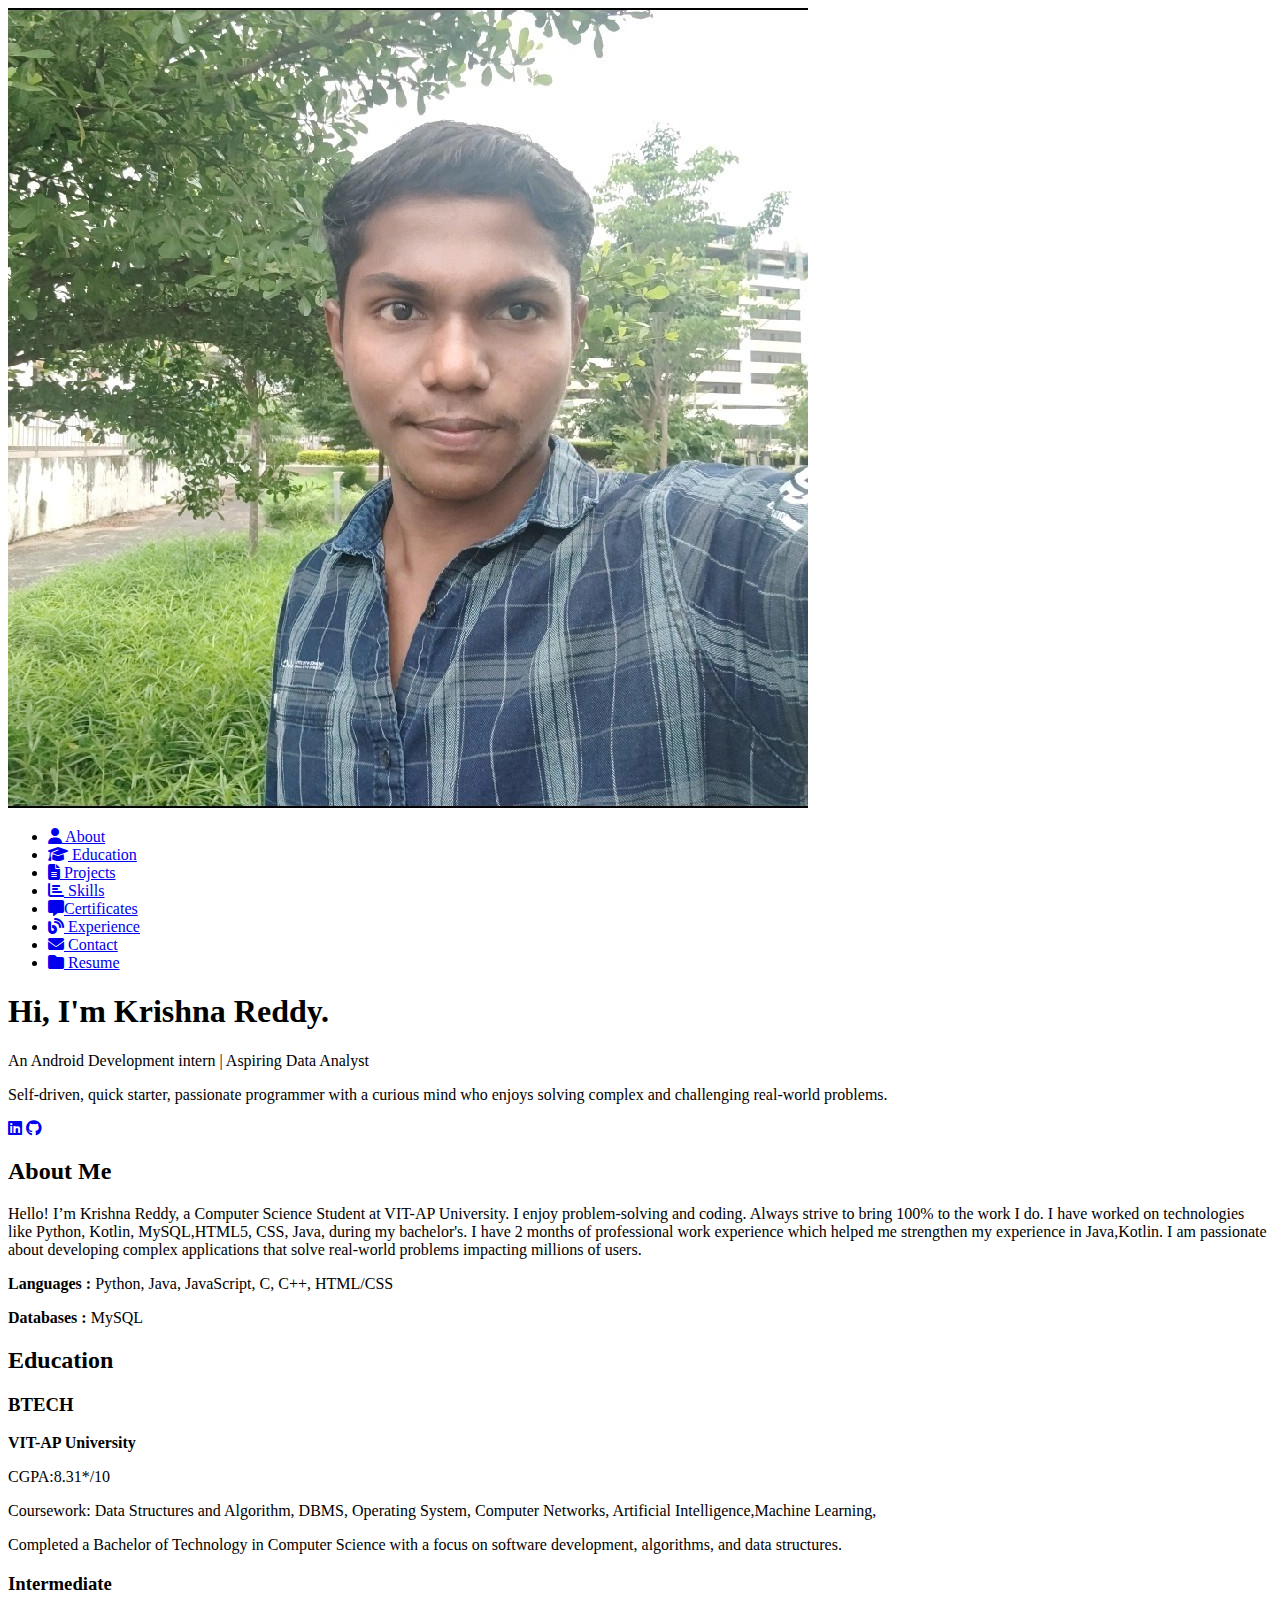
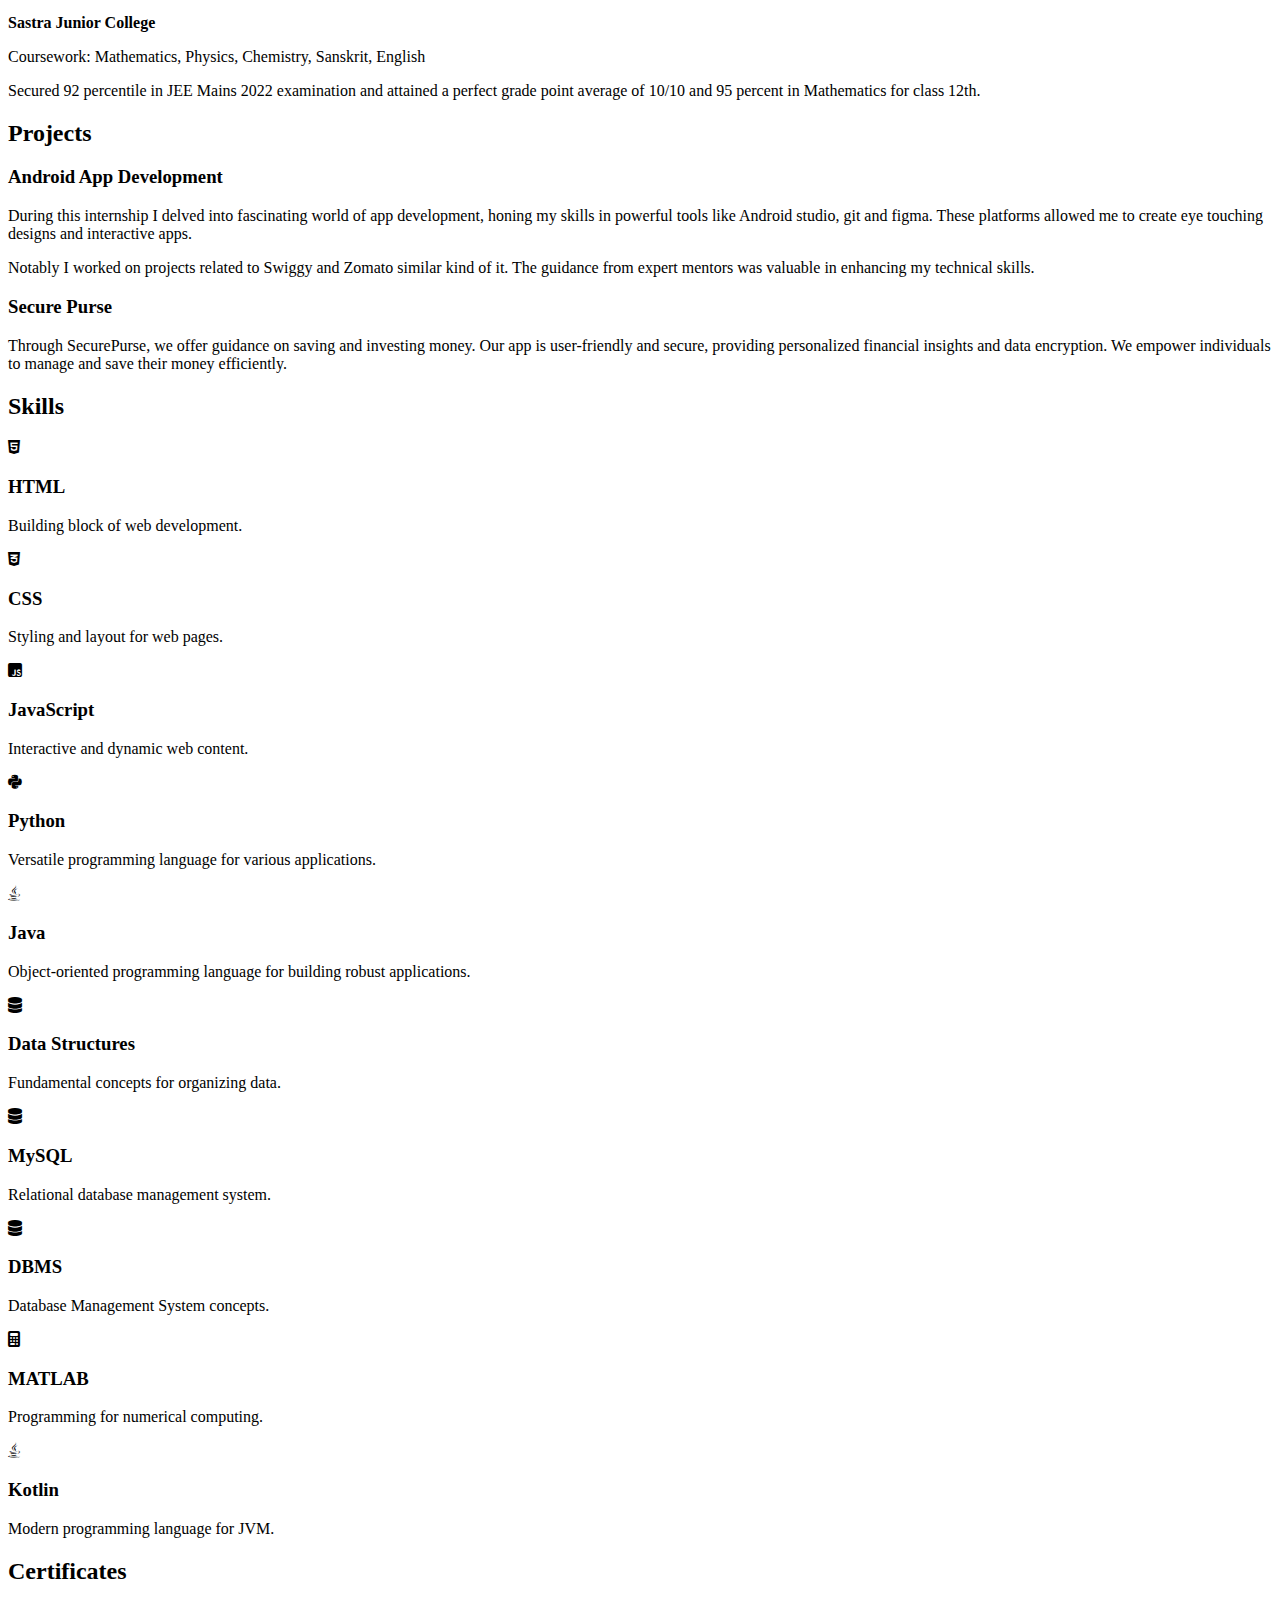
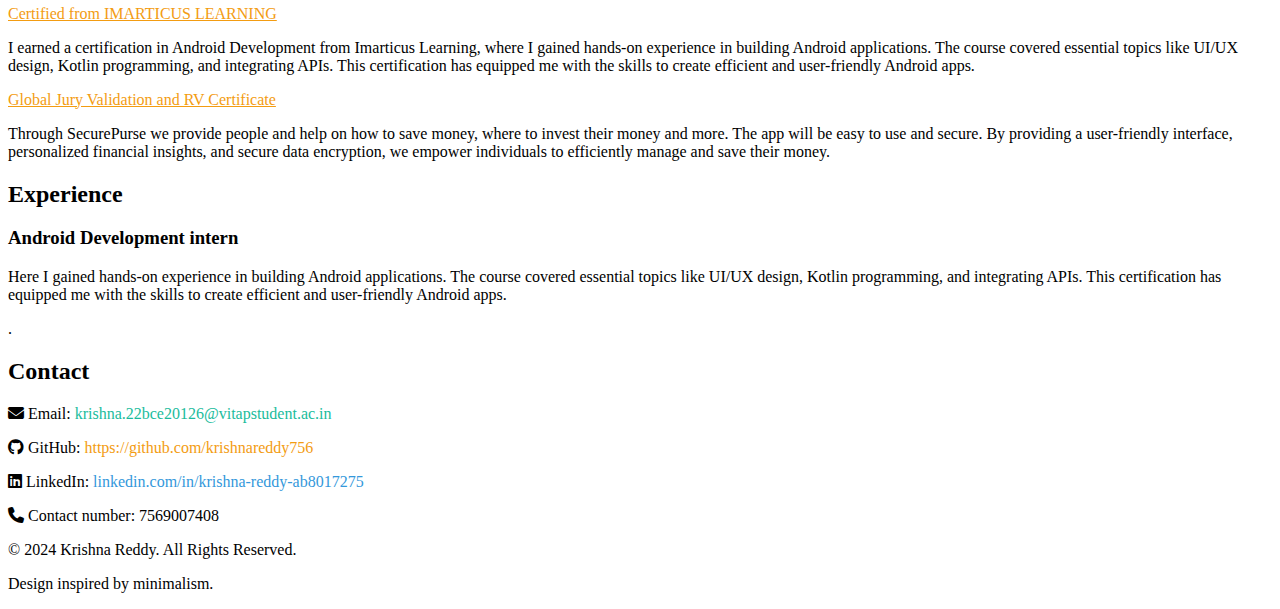
==== index.html @ da583fd1 "Add files via upload" ====
<!DOCTYPE html>
<html lang="en">
<head>
    <meta charset="UTF-8">
    <meta name="viewport" content="width=device-width, initial-scale=1.0">
    <title>Krishna Reddy | Portfolio</title>
    <link rel="stylesheet" href="style.css">
    <link rel="stylesheet" href="https://cdnjs.cloudflare.com/ajax/libs/font-awesome/6.1.1/css/all.min.css">
</head>
<body>
    <div class="container">
        <aside class="sidebar">
            <div class="profile-pic">
                <img src="linkdein-profile.jpeg" alt="Profile Picture">
            </div>
            <nav class="menu">
                <ul>
                    <li><a href="#about"><i class="fa fa-user"></i> About</a></li>
                    <li><a href="#education"><i class="fa fa-graduation-cap"></i> Education</a></li>
                    <li><a href="#projects"><i class="fa fa-file-alt"></i> Projects</a></li>
                    <li><a href="#skills"><i class="fa fa-chart-bar"></i> Skills</a></li>
                    <li><a href="#testimonials"><i class="fa fa-comment-alt"></i>Certificates</a></li>
                    <li><a href="#blog"><i class="fa fa-blog"></i> Experience</a></li>
                    <li><a href="#contact"><i class="fa fa-envelope"></i> Contact</a></li>
                    <li><a href="https://drive.google.com/file/d/1MyDfy15ZZpJtMFH5PMStWhqrhEvtL_nS/view?usp=sharing"><i class="fa fa-folder"></i> Resume</a></li>
                </ul>
            </nav>
        </aside>
        <main class="content">
            <section class="intro">
                <h1>Hi, I'm <span>Krishna Reddy.</span></h1>
                <p>An <span class="dynamic-text">Android Development intern | Aspiring Data Analyst</span></p>
                <p>Self-driven, quick starter, passionate programmer with a curious mind who enjoys solving complex and challenging real-world problems.</p>
                <div class="social-links">
                    <a href="https://www.linkedin.com/in/krishna-reddy-ab8017275/" class="social-icon"><i class="fab fa-linkedin"></i></a>
                    <a href="https://github.com/krishnareddy756" class="social-icon"><i class="fab fa-github"></i></a>
                </div>
            </section>

            <section id="about">
                <h2>About Me</h2>
                <p>Hello! I’m Krishna Reddy, a Computer Science Student at VIT-AP University. 
                I enjoy problem-solving and coding. Always strive to bring 100% to the work I do.
                I have worked on technologies like Python, Kotlin, MySQL,HTML5, CSS, Java, during my bachelor's.
                I have 2 months of professional work experience which helped me strengthen my experience in Java,Kotlin.
                I am passionate about developing complex applications that solve real-world problems impacting millions of users.</p>
                <p><b>Languages :</b> Python, Java, JavaScript, C, C++, HTML/CSS</p>
                <p><b>Databases :</b> MySQL</p>
            </section>

            <section id="education">
                <h2>Education</h2>
                <div class="education">
                    <div>
                        <h3>BTECH</h3>
                        <p><strong>VIT-AP University</strong></p>
                        <p>CGPA:8.31*/10</p>
                        <P>Coursework: Data Structures and Algorithm, DBMS, Operating System, Computer Networks, Artificial Intelligence,Machine Learning,  </P>
                        <p>Completed a Bachelor of Technology in Computer Science with a focus on software development,
                        algorithms, and data structures.</p>
                    </div>
                    <div>
                        <h3>Intermediate</h3>
                        <p><strong>Sastra Junior College</strong></p>
                        <p>Coursework: Mathematics, Physics, Chemistry, Sanskrit, English</p>
                        <p>Secured 92 percentile in JEE Mains 2022 examination and attained a perfect grade point average of 10/10 and 95 percent in Mathematics for class 12th.</p>
                    </div>
                </div>
            </section>

            <section id="projects">
                <h2>Projects</h2>
                <div class="projects">
                    <div>
                        <h3>Android App Development</h3>
                        <p>During this internship I delved into fascinating world of app development,
                             honing my skills in powerful tools like Android studio, git and figma. 
                            These platforms allowed me to create eye touching designs and interactive apps.</p>
                        <p>Notably I worked on projects related to Swiggy and Zomato similar kind of it.
                             The guidance from expert mentors was valuable in enhancing my technical skills.</p>    
                    </div>
                    <div>
                        <h3>Secure Purse</h3>
                        <p>Through SecurePurse, we offer guidance on saving and investing money. 
                            Our app is user-friendly and secure, providing personalized financial insights and data encryption.
                             We empower individuals to manage and save their money efficiently.
                        </p>
                    </div>
                </div>
            </section>

            <section id="skills">
                <h2>Skills</h2>
                <div class="skills">
                    <div>
                        <i class="fab fa-html5"></i>
                        <h3>HTML</h3>
                        <p>Building block of web development.</p>
                    </div>
                    <div>
                        <i class="fab fa-css3-alt"></i>
                        <h3>CSS</h3>
                        <p>Styling and layout for web pages.</p>
                    </div>
                    <div>
                        <i class="fab fa-js-square"></i>
                        <h3>JavaScript</h3>
                        <p>Interactive and dynamic web content.</p>
                    </div>
                    <div>
                        <i class="fab fa-python"></i>
                        <h3>Python</h3>
                        <p>Versatile programming language for various applications.</p>
                    </div>
                    <div>
                        <i class="fab fa-java"></i>
                        <h3>Java</h3>
                        <p>Object-oriented programming language for building robust applications.</p>
                    </div>
                    <div>
                        <i class="fas fa-database"></i>
                        <h3>Data Structures</h3>
                        <p>Fundamental concepts for organizing data.</p>
                    </div>
                    <div>
                        <i class="fas fa-database"></i>
                        <h3>MySQL</h3>
                        <p>Relational database management system.</p>
                    </div>
                    <div>
                        <i class="fas fa-database"></i>
                        <h3>DBMS</h3>
                        <p>Database Management System concepts.</p>
                    </div>
                    <div>
                        <i class="fas fa-calculator"></i>
                        <h3>MATLAB</h3>
                        <p>Programming for numerical computing.</p>
                    </div>
                    <div>
                        <i class="fab fa-java"></i>
                        <h3>Kotlin</h3>
                        <p>Modern programming language for JVM.</p>
                    </div>
                </div>
            </section>

            <section id="testimonials">
                <h2>Certificates</h2>
                <div class="testimonials">
                    <div>
                        <p style="color: #f39c12;">
                            <a href="https://drive.google.com/file/d/1goVG228KFqn1umAoJahUMxCtFzSa_h8v/view?usp=sharing" style="color: #f39c12;">Certified from IMARTICUS LEARNING</a>
                        </p>
                    </div>
                    <div>   
                        <p>I earned a certification in Android Development from Imarticus Learning, 
                            where I gained hands-on experience in building Android applications. 
                            The course covered essential topics like UI/UX design, Kotlin programming, and integrating APIs.
                             This certification has equipped me with the skills to create efficient and user-friendly Android apps.</p>
                             
                    </div>
                    <div>
                        <p style="color: #f39c12;">
                            <a href="https://drive.google.com/file/d/1hQ1w5ec7TVxA5-mJ6fL3r8m9FiZ0_SIP/view?usp=sharing" style="color: #f39c12;">Global Jury Validation and RV Certificate</a>
                        </p>

                        <p>Through SecurePurse we provide people and help on how to save money, where to invest their money and more.
                             The app will be easy to use and secure. By providing a user-friendly interface, personalized financial insights,
                             and secure data encryption, we empower individuals to efficiently manage and save their money.</p>
                    </div>
                </div>
            </section>

            <section id="blog">
                <h2>Experience</h2>
                <div class="blog">
                    <div>
                        <h3>Android Development intern</h3>
                        <p> Here I gained hands-on experience in building Android applications. 
                            The course covered essential topics like UI/UX design, Kotlin programming, and integrating APIs.
                             This certification has equipped me with the skills to create efficient and user-friendly Android apps.</p>
                             .</p>
                    </div>
                </div>
            </section>

            <section id="contact">
                <h2>Contact</h2>
                <p><i class="fas fa-envelope"></i> Email: 
                    <a href="mailto:krishna.22bce20126@vitapstudent.ac.in" 
                       style="text-decoration: none; color: #1abc9c;">krishna.22bce20126@vitapstudent.ac.in</a></p>
                    
                 <p><i class="fab fa-github"></i> GitHub: 
                    <a href="https://github.com/krishnareddy756" 
                       style="text-decoration: none; color: #f39c12;">https://github.com/krishnareddy756</a></p>
                    
                 <p><i class="fab fa-linkedin"></i> LinkedIn: 
                    <a href="https://www.linkedin.com/in/krishna-reddy-ab8017275/" target="_blank" 
                       style="text-decoration: none; color: #3498db;">linkedin.com/in/krishna-reddy-ab8017275</a></p>
                    
                 <p><i class="fas fa-phone"></i> Contact number: 7569007408</p>
                 

            </section>

            <footer>
                <p>&copy; 2024 Krishna Reddy. All Rights Reserved.</p>
                <p>Design inspired by minimalism.</p>
            </footer>
        </main>
    </div>
    <script src="script.js"></script>
</body>
</html>
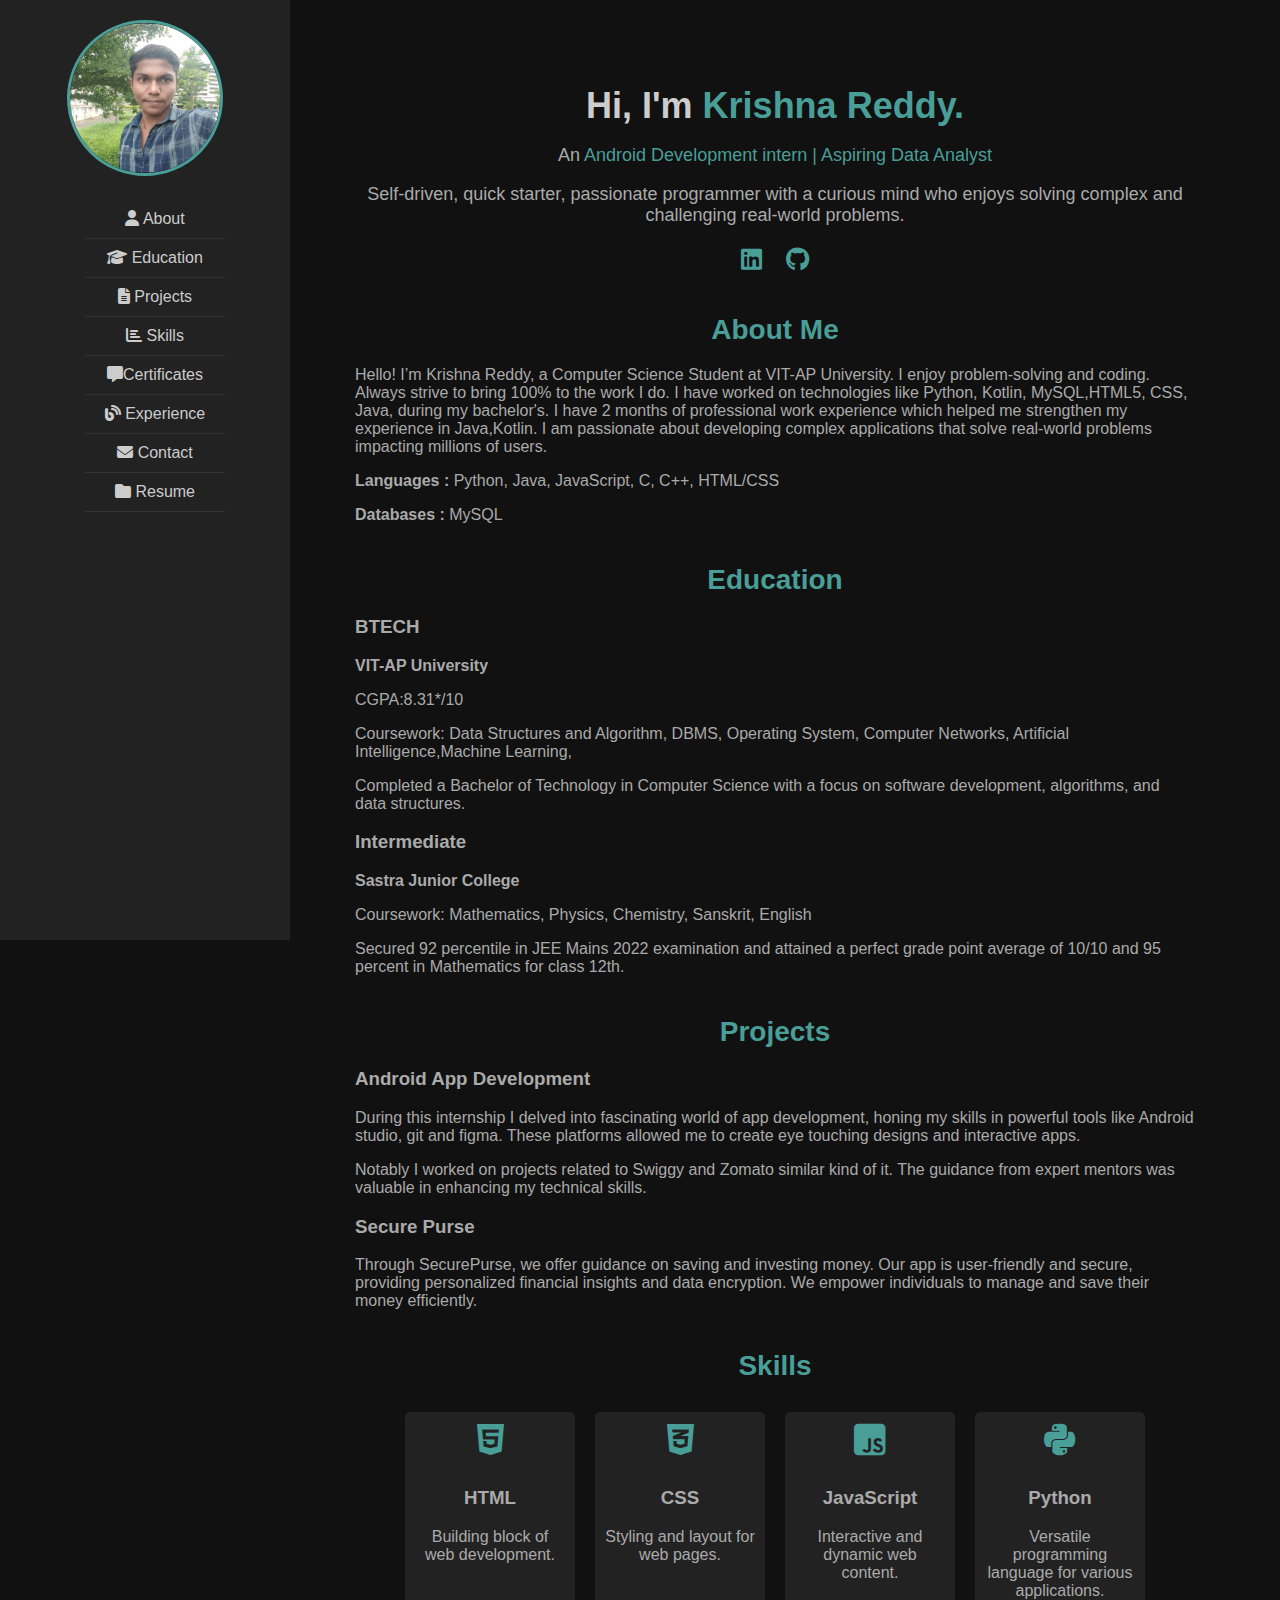
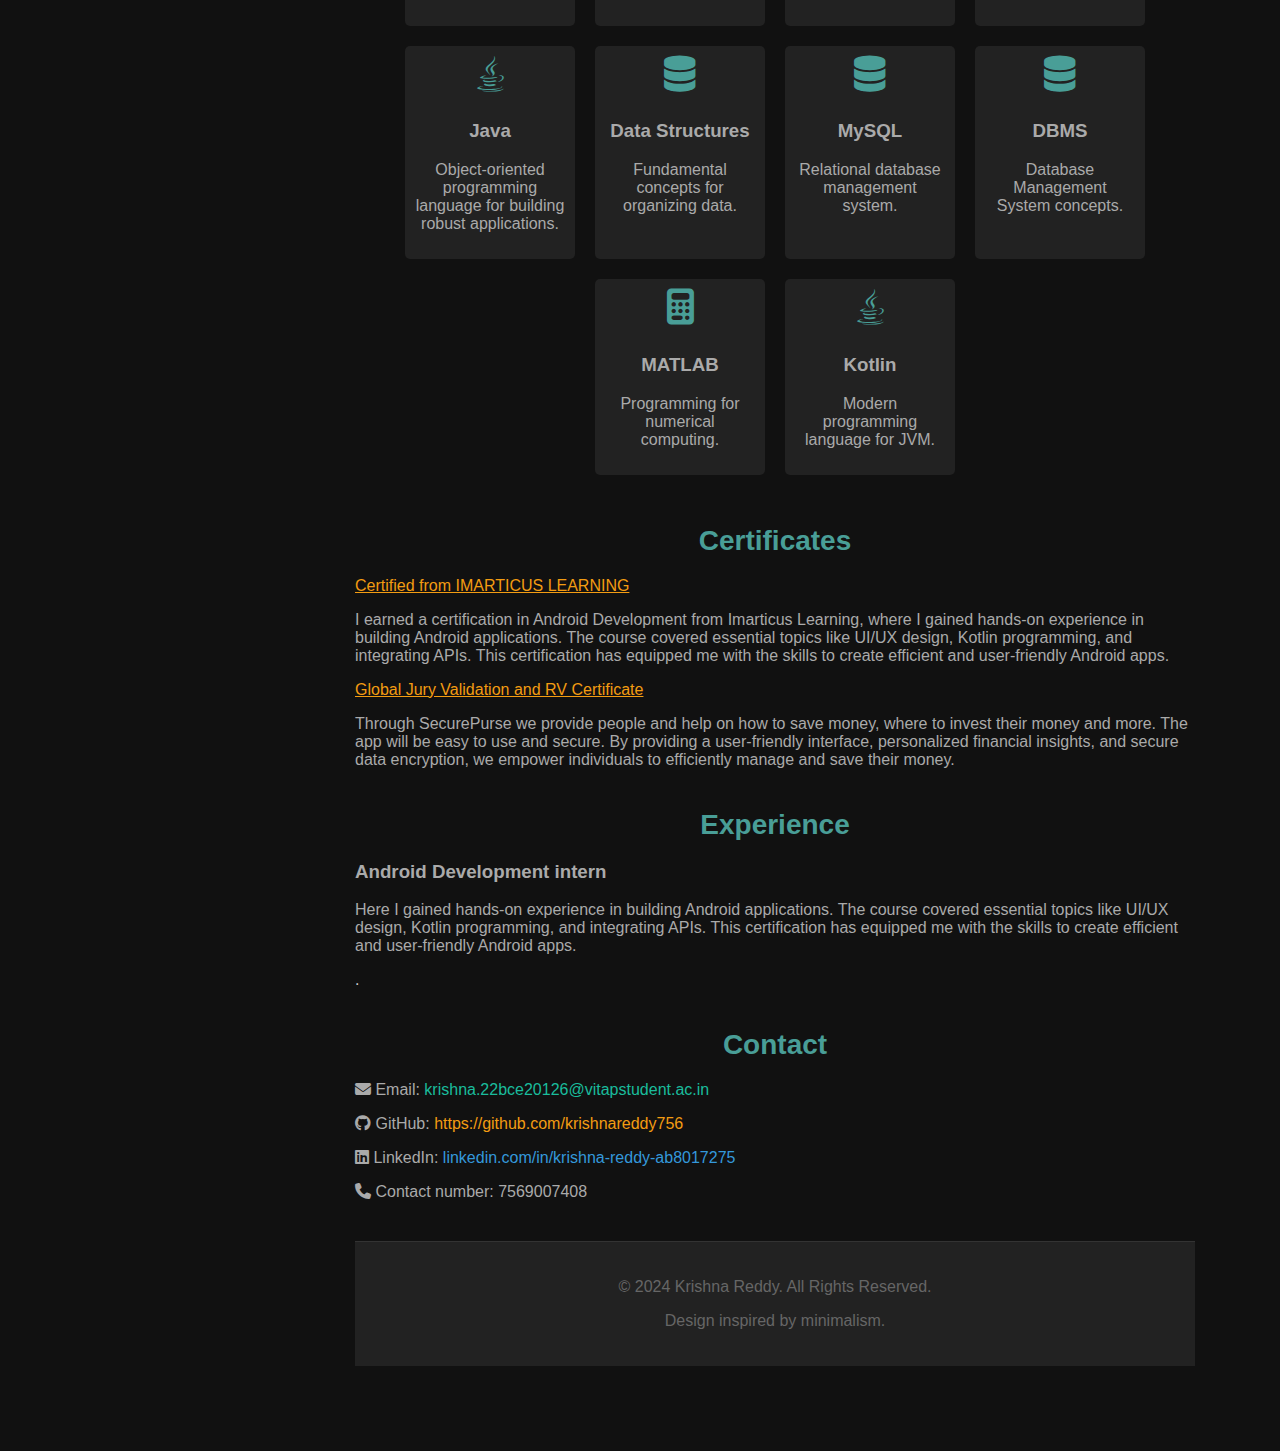
==== commit 796fc811: "Add files via upload" ====
--- a/index.html
+++ b/index.html
@@ -4,7 +4,7 @@
     <meta charset="UTF-8">
     <meta name="viewport" content="width=device-width, initial-scale=1.0">
     <title>Krishna Reddy | Portfolio</title>
-    <link rel="stylesheet" href="style.css">
+    <link rel="stylesheet" href="style14.css">
     <link rel="stylesheet" href="https://cdnjs.cloudflare.com/ajax/libs/font-awesome/6.1.1/css/all.min.css">
 </head>
 <body>
--- a/style14.css
+++ b/style14.css
@@ -0,0 +1,152 @@
+body {
+    font-family: 'Arial', sans-serif;
+    margin: 65px;
+    padding: 0;
+    color: #CCCCCC; /* Light Gray */
+    background-color: #111;
+}
+
+.container {
+    display: flex;
+    min-height: 100vh;
+}
+
+.sidebar {
+    background-color: #222;
+    width: 250px;
+    padding: 20px;
+    display: flex;
+    flex-direction: column;
+    align-items: center;
+    position: fixed;
+    height: 100%;
+    top: 0;
+    left: 0;
+    overflow-y: auto;
+}
+
+.profile-pic img {
+    width: 150px;
+    height: 150px;
+    border-radius: 50%;
+    margin-bottom: 20px;
+    border: 3px solid #499E97; /* Teal Blue */
+}
+
+.menu ul {
+    list-style-type: none;
+    padding: 0;
+    margin: 0;
+    width: 100%;
+}
+
+.menu ul li {
+    width: 100%;
+}
+
+.menu ul li a {
+    text-decoration: none;
+    color: #CCCCCC; /* Light Gray */
+    display: block;
+    padding: 10px;
+    width: 100%;
+    text-align: center;
+    border-bottom: 1px solid #333;
+    transition: background-color 0.3s;
+}
+
+.menu ul li a:hover {
+    background-color: #444444; /* Darker Gray */
+}
+
+.content {
+    flex: 1;
+    padding: 20px;
+    margin-left: 270px; /* Adjusted for sidebar width */
+    background-color: #111;
+}
+
+.intro {
+    text-align: center;
+    margin-bottom: 40px;
+}
+
+.intro h1 {
+    font-size: 36px;
+    margin: 0;
+    color: #CCCCCC; /* Light Gray */
+}
+
+.intro h1 span {
+    color: #499E97; /* Teal Blue */
+}
+
+.intro p {
+    font-size: 18px;
+    color: #AAAAAA; /* Slightly lighter gray */
+}
+
+.dynamic-text {
+    color: #499E97; /* Teal Blue */
+}
+
+.social-links {
+    margin-top: 20px;
+}
+
+.social-links a {
+    text-decoration: none;
+    color: #499E97; /* Teal Blue */
+    font-size: 24px;
+    margin: 0 10px;
+}
+
+section {
+    margin-bottom: 40px;
+}
+
+section h2 {
+    font-size: 28px;
+    margin-bottom: 20px;
+    color: #499E97; /* Teal Blue */
+    text-align: center;
+}
+
+section p, section h3 {
+    color: #AAAAAA; /* Slightly lighter gray */
+}
+
+.skills {
+    display: flex;
+    flex-wrap: wrap;
+    justify-content: center;
+}
+
+.skills div {
+    width: 150px;
+    padding: 10px;
+    margin: 10px;
+    text-align: center;
+    background-color: #222;
+    border-radius: 5px;
+    transition: transform 0.3s;
+}
+
+.skills div:hover {
+    transform: translateY(-5px);
+}
+
+.skills i {
+    font-size: 36px;
+    margin-bottom: 10px;
+    color: #499E97; /* Teal Blue */
+}
+
+footer {
+    text-align: center;
+    padding: 20px;
+    background-color: #222;
+    margin-top: 20px;
+    color: #666;
+    border-top: 1px solid #333;
+}
